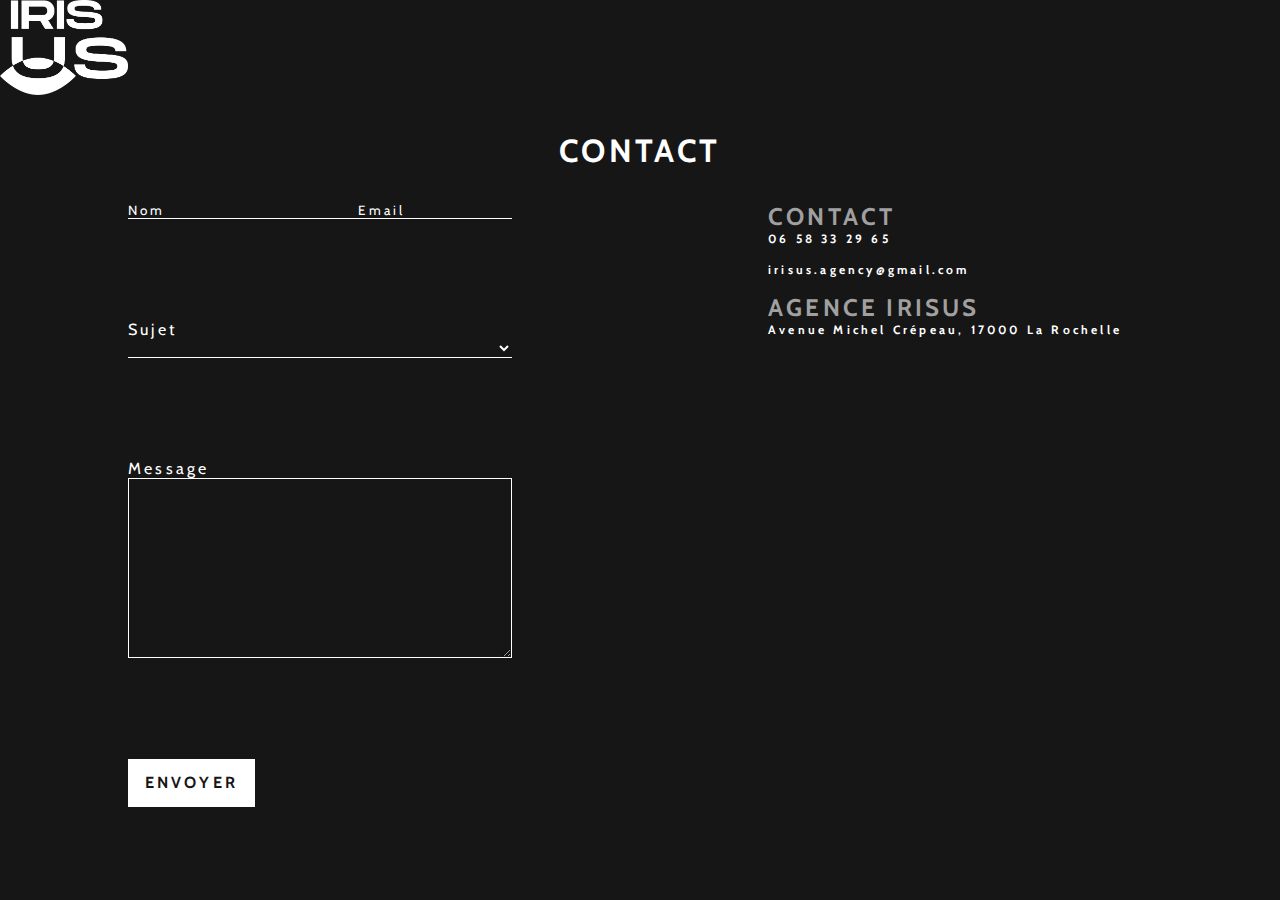
==== contact.html @ c0076d20 "modif value contact" ====
<!doctype html>
<html lang="fr">
<head>
  <meta charset="utf-8">
  <title>Contact</title>
  <link rel="stylesheet" href="css/style.css">
  <link href="https://fonts.googleapis.com/css2?family=Cabin:ital,wght@0,400;0,700;1,400;1,700&display=swap" rel="stylesheet">
  <script src="js/script.js"></script>
</head>
<body>
  <header>
    <div class="logo">
      <img src="img/logo_irisus.png" alt="logo de l'agence irisus">
    </div>
    <nav></nav>
  </header>
  <main>
    <h1>Contact</h1>
    <div>
      <section>
        <form action="" method="POST" >
          <div class="informations">
            <div class="nom">
              <input class="donnees" type="text" name="nom" id="nom" value="Nom" required />
            </div>
            <div class="email">
              <input class="donnees" type="email" name="email" id="email" value="Email" required />
            </div>
          </div>
          <div>
            <label for="choix-sujet">Sujet</label>
            <select class="donnees" name="sujets" id="choix-sujet">
              <option value=""></option>
              <option value="projet">Demande de projet</option>
              <option value="candidature">Candidature</option>
              <option value="question">Question(s)</option>
              <option value="stage">Stage</option>
              <option value="autre">Autre</option>
            </select>
          </div>
          <div>
            <label for="message">Message</label>
            <textarea id="message" name="message"></textarea>
          </div>
          <input type="submit" value="ENVOYER" class="bouton"/>
        </form>
      </section>
      <section>
        <h2>Contact</h2>
        <h3>06 58 33 29 65</h3>
        <h3>irisus.agency@gmail.com</h3>
        <h2>Agence Irisus</h2>
        <h3>Avenue Michel Crépeau, 17000 La Rochelle</h3>
        <iframe src="https://www.google.com/maps/embed?pb=!1m18!1m12!1m3!1d1549.5330239561765!2d-1.1573710746658488!3d46.14785169886726!2m3!1f0!2f0!3f0!3m2!1i1024!2i768!4f13.1!3m3!1m2!1s0x480153b8d41a72ef%3A0x8111c75e84e3d266!2sP%C3%B4le%20Communication%20Multim%C3%A9dia%20Reseaux!5e0!3m2!1sfr!2sfr!4v1601038562044!5m2!1sfr!2sfr" width="100%" height="450" frameborder="0" style="border:0;" allowfullscreen="" aria-hidden="false" tabindex="0"></iframe>
      </section>
    </div>
  </main>
</body>
</html>
---- css/style.css ----
* {
    margin: 0;
    padding: 0;
    box-sizing: border-box;
    font-family: 'Cabin';
    letter-spacing: .2rem;
}

body {
    background-color: #161616;
    color: white;
}

h1, h2 {
    text-transform: uppercase 
}

h1 {
    margin: 2rem;
}

h2 {
    color: #a0a0a0;
}

h3 {
    font-size: 0.75rem;
    margin-bottom: 1rem;
}

/*************HEADER***************/
.logo {
    width: 10vw;
}
img {
    width: 100%;
}
/*************MAIN************/
main {
    display: flex;
    flex-direction: column;
    align-items: center;
    flex-wrap: wrap;
    justify-content: space-between;
}

main div:first-of-type {
    display: flex;
    justify-content: space-around;
    width: 100%;
}

section {
    width: 30%;
    justify-content: space-between;
}


/********FORM*************/
.informations {
    flex-direction: row;
    justify-content: space-between; 
    width: 100%;
}

.nom, .email {
    width: 40%;
}

form > div, 
.informations > div {
    display: flex;
    flex-direction: column;
}

form {
    width: 100%;
    height: 100%;
    display: flex;
    flex-direction: column;
    justify-content: space-between;
}

input, textarea, select {
    background-color: transparent;
    color: white;
}

.donnees {
    border: none;
    border-bottom: 1px solid white;
}

textarea {
    width: 100%;
    height: 20vh;
    border: 1px solid white;
}

.bouton {
    background-color: white;
    border: none;
    color: #161616;
    width: 33%;
    height: 3rem;
    font-weight: bold;
    font-size: 1rem;
}

iframe {
    filter: grayscale(100%);
}
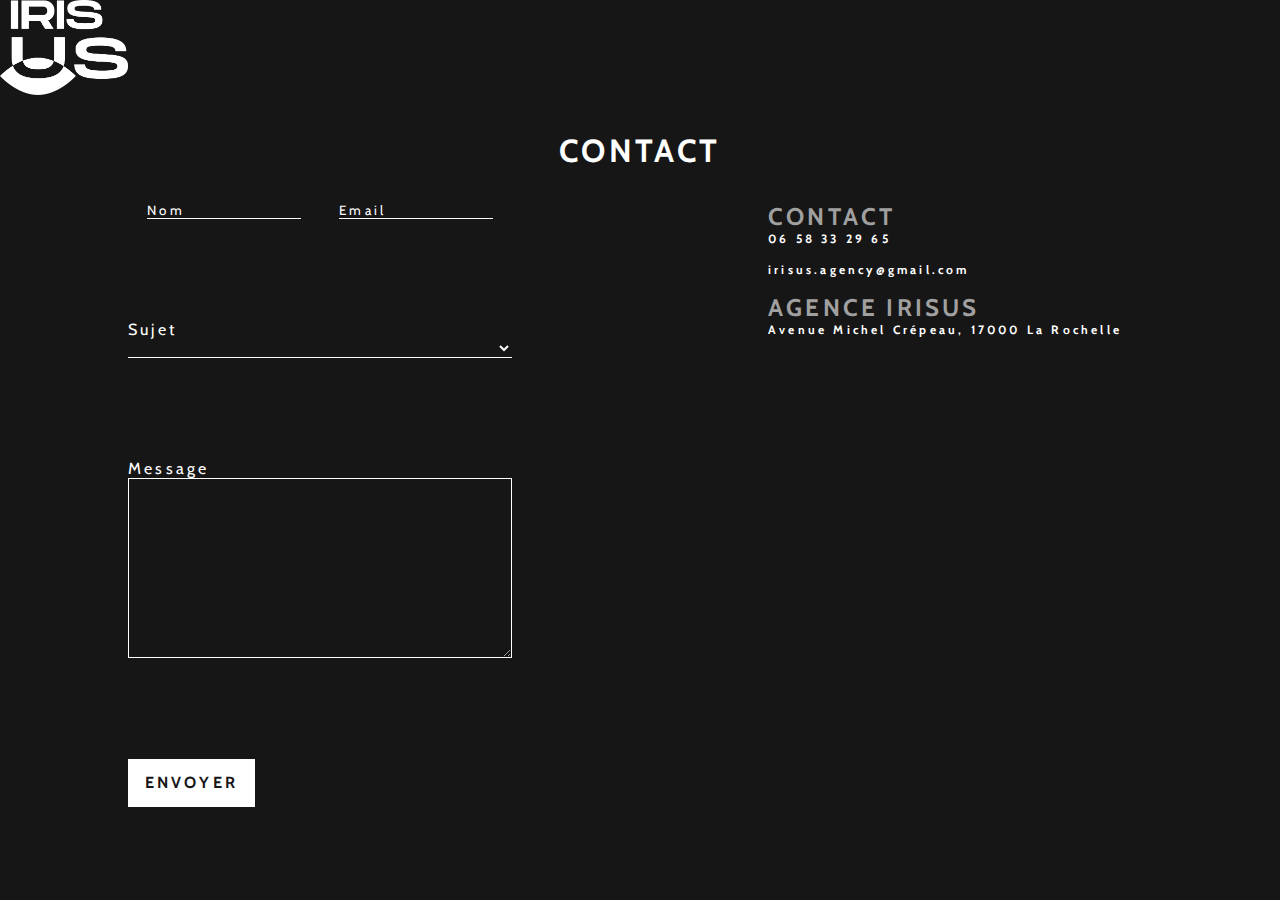
==== commit 246c815e: "modif" ====
--- a/contact.html
+++ b/contact.html
@@ -20,12 +20,8 @@
       <section>
         <form action="" method="POST" >
           <div class="informations">
-            <div class="nom">
-              <input class="donnees" type="text" name="nom" id="nom" value="Nom" required />
-            </div>
-            <div class="email">
-              <input class="donnees" type="email" name="email" id="email" value="Email" required />
-            </div>
+            <input class="donnees" type="text" name="nom" id="nom" value="Nom" required />
+            <input class="donnees" type="email" name="email" id="email" value="Email" required />
           </div>
           <div>
             <label for="choix-sujet">Sujet</label>
--- a/css/style.css
+++ b/css/style.css
@@ -63,7 +63,7 @@
     width: 100%;
 }
 
-.nom, .email {
+.informations > input {
     width: 40%;
 }
 
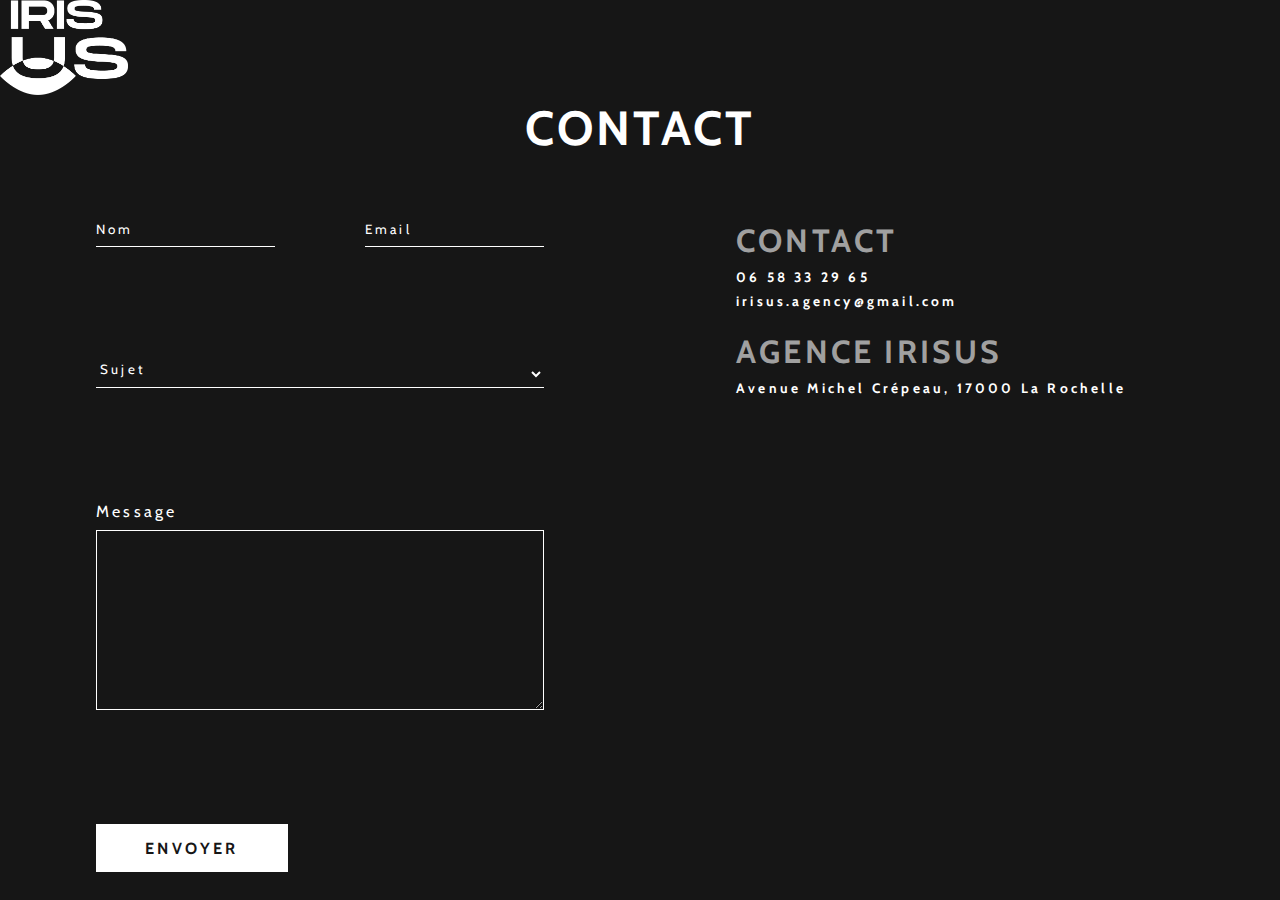
==== commit 1e701551: "suite contact" ====
--- a/contact.html
+++ b/contact.html
@@ -5,7 +5,6 @@
   <title>Contact</title>
   <link rel="stylesheet" href="css/style.css">
   <link href="https://fonts.googleapis.com/css2?family=Cabin:ital,wght@0,400;0,700;1,400;1,700&display=swap" rel="stylesheet">
-  <script src="js/script.js"></script>
 </head>
 <body>
   <header>
@@ -16,17 +15,19 @@
   </header>
   <main>
     <h1>Contact</h1>
-    <div>
+    <div class="contenu">
       <section>
         <form action="" method="POST" >
           <div class="informations">
-            <input class="donnees" type="text" name="nom" id="nom" value="Nom" required />
-            <input class="donnees" type="email" name="email" id="email" value="Email" required />
+            <input class="donnees" type="text" name="nom" id="nom" value="Nom" onfocus="if(this.value == 'Nom')this.value = '';" required />
+            <input class="donnees" type="email" name="email" id="email" value="Email" onfocus="if(this.value == 'Email')this.value = '';" required />
           </div>
           <div>
+            <!-- 
             <label for="choix-sujet">Sujet</label>
+            -->
             <select class="donnees" name="sujets" id="choix-sujet">
-              <option value=""></option>
+              <option value="Sujet">Sujet</option>
               <option value="projet">Demande de projet</option>
               <option value="candidature">Candidature</option>
               <option value="question">Question(s)</option>
@@ -42,14 +43,18 @@
         </form>
       </section>
       <section>
-        <h2>Contact</h2>
-        <h3>06 58 33 29 65</h3>
-        <h3>irisus.agency@gmail.com</h3>
-        <h2>Agence Irisus</h2>
-        <h3>Avenue Michel Crépeau, 17000 La Rochelle</h3>
-        <iframe src="https://www.google.com/maps/embed?pb=!1m18!1m12!1m3!1d1549.5330239561765!2d-1.1573710746658488!3d46.14785169886726!2m3!1f0!2f0!3f0!3m2!1i1024!2i768!4f13.1!3m3!1m2!1s0x480153b8d41a72ef%3A0x8111c75e84e3d266!2sP%C3%B4le%20Communication%20Multim%C3%A9dia%20Reseaux!5e0!3m2!1sfr!2sfr!4v1601038562044!5m2!1sfr!2sfr" width="100%" height="450" frameborder="0" style="border:0;" allowfullscreen="" aria-hidden="false" tabindex="0"></iframe>
-      </section>
+        <div class="coordonnees">
+          <h2>Contact</h2>
+          <h3>06 58 33 29 65</h3>
+          <h3>irisus.agency@gmail.com</h3>
+        </div>
+        <div class="coordonnees">
+          <h2>Agence Irisus</h2>
+          <h3>Avenue Michel Crépeau, 17000 La Rochelle</h3>
+        </div>
+        <iframe src="https://www.google.com/maps/embed?pb=!1m18!1m12!1m3!1d2764.133224337343!2d-1.158913183711491!3d46.14809317911494!2m3!1f0!2f0!3f0!3m2!1i1024!2i768!4f13.1!3m3!1m2!1s0x480153b8d41a72ef%3A0x8111c75e84e3d266!2sP%C3%B4le%20Communication%20Multim%C3%A9dia%20Reseaux!5e0!3m2!1sfr!2sfr!4v1601297968216!5m2!1sfr!2sfr" width="100%" height="450" frameborder="0" style="border:0;" allowfullscreen="" aria-hidden="false" tabindex="0"></iframe>      </section>
     </div>
   </main>
+  <script src="js/script.js"></script>
 </body>
 </html>--- a/css/style.css
+++ b/css/style.css
@@ -16,16 +16,16 @@
 }
 
 h1 {
-    margin: 2rem;
+    font-size: 3rem;
 }
 
 h2 {
     color: #a0a0a0;
+    font-size: 2rem; 
 }
 
 h3 {
-    font-size: 0.75rem;
-    margin-bottom: 1rem;
+    font-size: 0.855rem;
 }
 
 /*************HEADER***************/
@@ -44,31 +44,41 @@
     justify-content: space-between;
 }
 
-main div:first-of-type {
+.contenu {
+    margin-top: 5%;
     display: flex;
     justify-content: space-around;
     width: 100%;
 }
 
 section {
-    width: 30%;
-    justify-content: space-between;
+    width: 35%;
 }
 
+.coordonnees{
+    margin-bottom: 5%;
+}
+
+.coordonnees > h3 {
+    margin-top: 2%;
+}
+
+iframe {
+    filter: grayscale(100%);
+}
 
 /********FORM*************/
 .informations {
     flex-direction: row;
-    justify-content: space-between; 
     width: 100%;
+    justify-content: space-between;
 }
 
 .informations > input {
     width: 40%;
 }
 
-form > div, 
-.informations > div {
+form > div {
     display: flex;
     flex-direction: column;
 }
@@ -91,22 +101,23 @@
     border-bottom: 1px solid white;
 }
 
+label, .informations > input, select {
+    padding-bottom: 2%;
+}
+
 textarea {
     width: 100%;
     height: 20vh;
     border: 1px solid white;
+    padding: 1.5%;
 }
 
 .bouton {
     background-color: white;
     border: none;
     color: #161616;
-    width: 33%;
+    width: 12rem;
     height: 3rem;
     font-weight: bold;
     font-size: 1rem;
 }
-
-iframe {
-    filter: grayscale(100%);
-}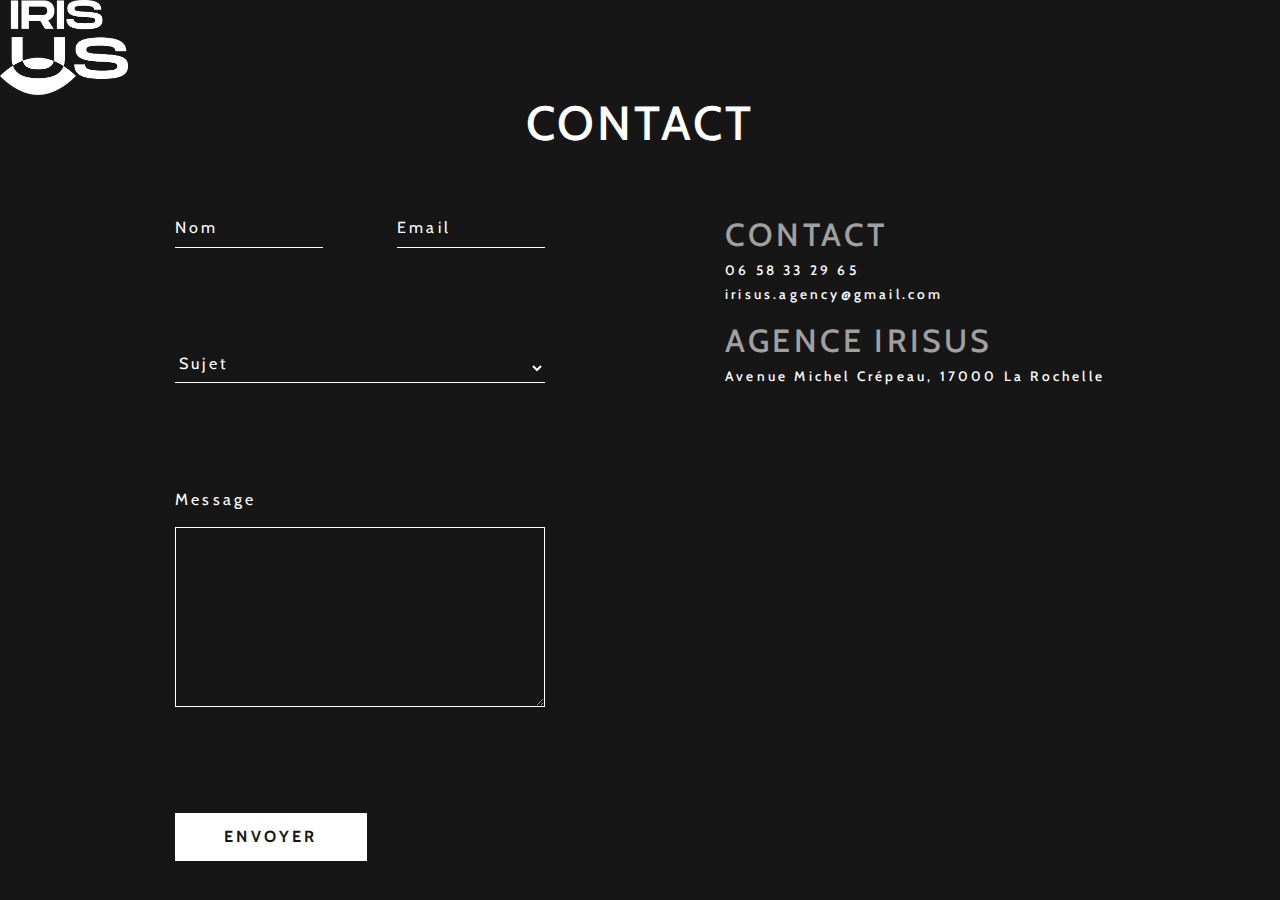
==== commit 13a1f16b: "ajout bootstrap et debut responsive contact" ====
--- a/contact.html
+++ b/contact.html
@@ -3,6 +3,7 @@
 <head>
   <meta charset="utf-8">
   <title>Contact</title>
+  <link rel="stylesheet" href="https://stackpath.bootstrapcdn.com/bootstrap/4.5.2/css/bootstrap.min.css" integrity="sha384-JcKb8q3iqJ61gNV9KGb8thSsNjpSL0n8PARn9HuZOnIxN0hoP+VmmDGMN5t9UJ0Z" crossorigin="anonymous">
   <link rel="stylesheet" href="css/style.css">
   <link href="https://fonts.googleapis.com/css2?family=Cabin:ital,wght@0,400;0,700;1,400;1,700&display=swap" rel="stylesheet">
 </head>
@@ -13,7 +14,7 @@
     </div>
     <nav></nav>
   </header>
-  <main>
+  <main class="container">
     <h1>Contact</h1>
     <div class="contenu">
       <section>
@@ -56,5 +57,8 @@
     </div>
   </main>
   <script src="js/script.js"></script>
+  <script src="https://code.jquery.com/jquery-3.5.1.slim.min.js" integrity="sha384-DfXdz2htPH0lsSSs5nCTpuj/zy4C+OGpamoFVy38MVBnE+IbbVYUew+OrCXaRkfj" crossorigin="anonymous"></script>
+<script src="https://cdn.jsdelivr.net/npm/popper.js@1.16.1/dist/umd/popper.min.js" integrity="sha384-9/reFTGAW83EW2RDu2S0VKaIzap3H66lZH81PoYlFhbGU+6BZp6G7niu735Sk7lN" crossorigin="anonymous"></script>
+<script src="https://stackpath.bootstrapcdn.com/bootstrap/4.5.2/js/bootstrap.min.js" integrity="sha384-B4gt1jrGC7Jh4AgTPSdUtOBvfO8shuf57BaghqFfPlYxofvL8/KUEfYiJOMMV+rV" crossorigin="anonymous"></script>
 </body>
 </html>--- a/css/style.css
+++ b/css/style.css
@@ -49,11 +49,14 @@
     display: flex;
     justify-content: space-around;
     width: 100%;
+    flex-wrap: wrap;
 }
 
+/*
 section {
     width: 35%;
 }
+*/
 
 .coordonnees{
     margin-bottom: 5%;
@@ -72,6 +75,7 @@
     flex-direction: row;
     width: 100%;
     justify-content: space-between;
+    flex-wrap: wrap;
 }
 
 .informations > input {
@@ -121,3 +125,17 @@
     font-weight: bold;
     font-size: 1rem;
 }
+
+/*************************/
+/* Pour tous les écrans plus petits qu'une tablette (768px)*/
+/*
+@media (max-width: 768px) {
+    section {
+        width: 90%;
+    }
+
+    .informations > input {
+        width: 100%;
+    }
+}
+*/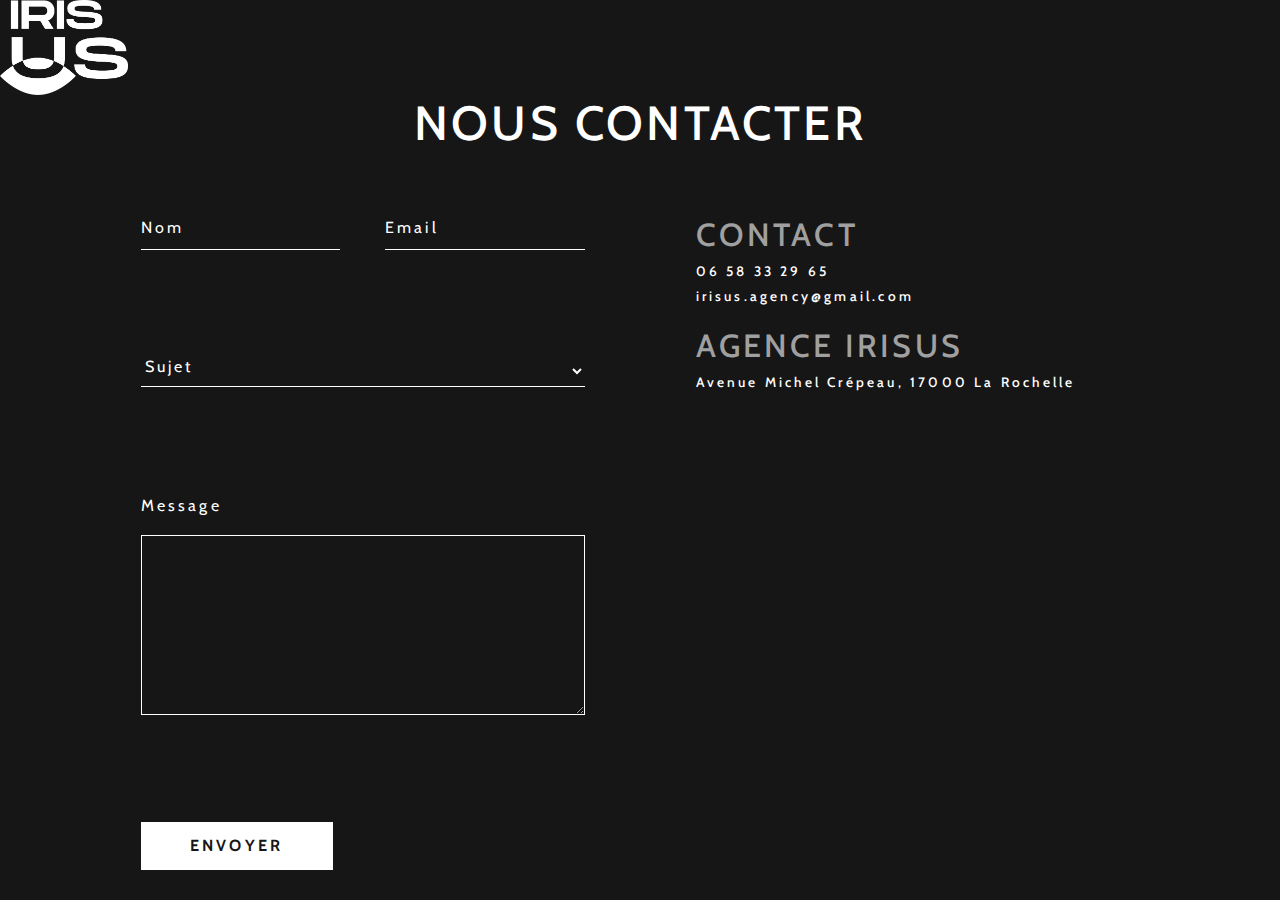
==== commit 6dabac33: "responsive" ====
--- a/contact.html
+++ b/contact.html
@@ -15,18 +15,15 @@
     <nav></nav>
   </header>
   <main class="container">
-    <h1>Contact</h1>
+    <h1>Nous contacter</h1>
     <div class="contenu">
-      <section>
+      <section class="form-contact">
         <form action="" method="POST" >
           <div class="informations">
             <input class="donnees" type="text" name="nom" id="nom" value="Nom" onfocus="if(this.value == 'Nom')this.value = '';" required />
             <input class="donnees" type="email" name="email" id="email" value="Email" onfocus="if(this.value == 'Email')this.value = '';" required />
           </div>
           <div>
-            <!-- 
-            <label for="choix-sujet">Sujet</label>
-            -->
             <select class="donnees" name="sujets" id="choix-sujet">
               <option value="Sujet">Sujet</option>
               <option value="projet">Demande de projet</option>
@@ -36,7 +33,7 @@
               <option value="autre">Autre</option>
             </select>
           </div>
-          <div>
+          <div class="message">
             <label for="message">Message</label>
             <textarea id="message" name="message"></textarea>
           </div>
@@ -53,10 +50,11 @@
           <h2>Agence Irisus</h2>
           <h3>Avenue Michel Crépeau, 17000 La Rochelle</h3>
         </div>
-        <iframe src="https://www.google.com/maps/embed?pb=!1m18!1m12!1m3!1d2764.133224337343!2d-1.158913183711491!3d46.14809317911494!2m3!1f0!2f0!3f0!3m2!1i1024!2i768!4f13.1!3m3!1m2!1s0x480153b8d41a72ef%3A0x8111c75e84e3d266!2sP%C3%B4le%20Communication%20Multim%C3%A9dia%20Reseaux!5e0!3m2!1sfr!2sfr!4v1601297968216!5m2!1sfr!2sfr" width="100%" height="450" frameborder="0" style="border:0;" allowfullscreen="" aria-hidden="false" tabindex="0"></iframe>      </section>
+        <iframe src="https://www.google.com/maps/embed?pb=!1m18!1m12!1m3!1d2764.1332243424854!2d-1.158918548138057!3d46.14809317901254!2m3!1f0!2f0!3f0!3m2!1i1024!2i768!4f13.1!3m3!1m2!1s0x480153b8d41a72ef%3A0x8111c75e84e3d266!2sP%C3%B4le%20Communication%20Multim%C3%A9dia%20Reseaux!5e0!3m2!1sfr!2sfr!4v1601385232727!5m2!1sfr!2sfr" width="100%" height="450" frameborder="0" style="border:0;" allowfullscreen="" aria-hidden="false" tabindex="0"></iframe>    
+      </section>
     </div>
   </main>
-  <script src="js/script.js"></script>
+  <script src="js/script.js"></script> 
   <script src="https://code.jquery.com/jquery-3.5.1.slim.min.js" integrity="sha384-DfXdz2htPH0lsSSs5nCTpuj/zy4C+OGpamoFVy38MVBnE+IbbVYUew+OrCXaRkfj" crossorigin="anonymous"></script>
 <script src="https://cdn.jsdelivr.net/npm/popper.js@1.16.1/dist/umd/popper.min.js" integrity="sha384-9/reFTGAW83EW2RDu2S0VKaIzap3H66lZH81PoYlFhbGU+6BZp6G7niu735Sk7lN" crossorigin="anonymous"></script>
 <script src="https://stackpath.bootstrapcdn.com/bootstrap/4.5.2/js/bootstrap.min.js" integrity="sha384-B4gt1jrGC7Jh4AgTPSdUtOBvfO8shuf57BaghqFfPlYxofvL8/KUEfYiJOMMV+rV" crossorigin="anonymous"></script>
--- a/css/style.css
+++ b/css/style.css
@@ -12,11 +12,12 @@
 }
 
 h1, h2 {
-    text-transform: uppercase 
+    text-transform: uppercase; 
 }
 
 h1 {
     font-size: 3rem;
+    text-align: center;
 }
 
 h2 {
@@ -40,7 +41,7 @@
     display: flex;
     flex-direction: column;
     align-items: center;
-    flex-wrap: wrap;
+    /*flex-wrap: wrap;*/
     justify-content: space-between;
 }
 
@@ -49,14 +50,13 @@
     display: flex;
     justify-content: space-around;
     width: 100%;
-    flex-wrap: wrap;
+    /*flex-wrap: wrap;*/
 }
 
-/*
+
 section {
-    width: 35%;
+    width: 40%;
 }
-*/
 
 .coordonnees{
     margin-bottom: 5%;
@@ -75,11 +75,11 @@
     flex-direction: row;
     width: 100%;
     justify-content: space-between;
-    flex-wrap: wrap;
+    /*flex-wrap: wrap;*/
 }
 
 .informations > input {
-    width: 40%;
+    width: 45%;
 }
 
 form > div {
@@ -128,14 +128,37 @@
 
 /*************************/
 /* Pour tous les écrans plus petits qu'une tablette (768px)*/
-/*
-@media (max-width: 768px) {
+
+@media (max-width: 767.98px) {
     section {
         width: 90%;
+        margin-top: 10%;
+        margin-bottom: 10%;
+    }
+
+    .informations {
+        flex-direction: column;
     }
 
     .informations > input {
         width: 100%;
     }
+
+    .bouton {
+        width: 100%;
+    }
+
+    main, .contenu, .informations {
+        flex-wrap: wrap;
+    }
+
+    input, select, .message {
+        margin-top: 4%;
+        margin-bottom: 4%;
+    }
+
+    .coordonnees > h3 {
+        margin-top: 5%;
+        margin-bottom: 5%;
+    }
 }
-*/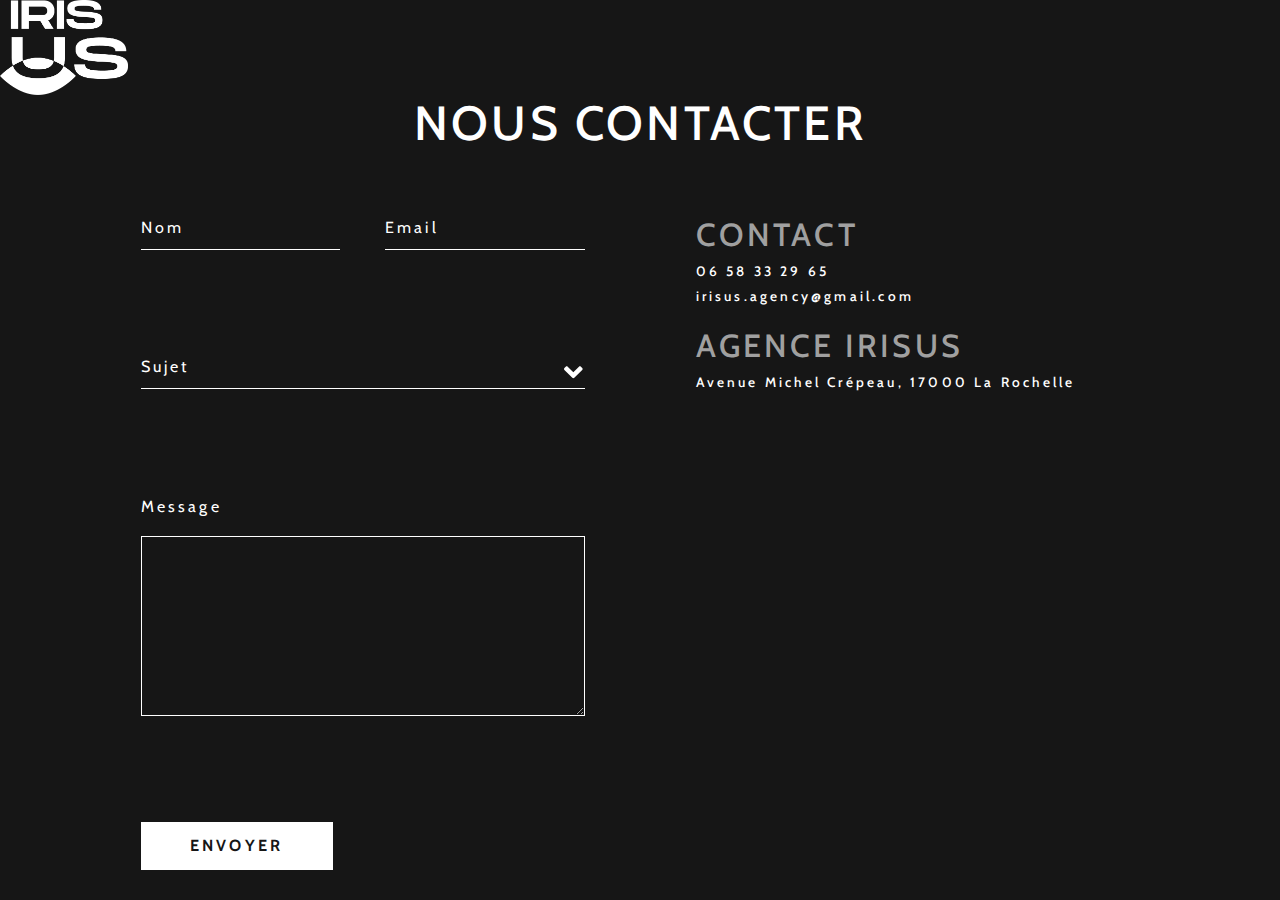
==== commit eb9f41df: "select tous navigateurs" ====
--- a/contact.html
+++ b/contact.html
@@ -14,7 +14,7 @@
     </div>
     <nav></nav>
   </header>
-  <main class="container">
+  <main class="container-lg">
     <h1>Nous contacter</h1>
     <div class="contenu">
       <section class="form-contact">
--- a/css/style.css
+++ b/css/style.css
@@ -67,7 +67,8 @@
 }
 
 iframe {
-    filter: grayscale(100%);
+    /*filter: grayscale(1) invert(1);*/
+    filter: grayscale(1);
 }
 
 /********FORM*************/
@@ -102,6 +103,7 @@
 
 .donnees {
     border: none;
+    border-radius: 0; 
     border-bottom: 1px solid white;
 }
 
@@ -124,6 +126,13 @@
     height: 3rem;
     font-weight: bold;
     font-size: 1rem;
+}
+
+select {
+    -webkit-appearance: none;
+    -moz-appearance: none;
+    appearance: none;
+    background: url(../img/angle-down-solid.svg) no-repeat right;
 }
 
 /*************************/
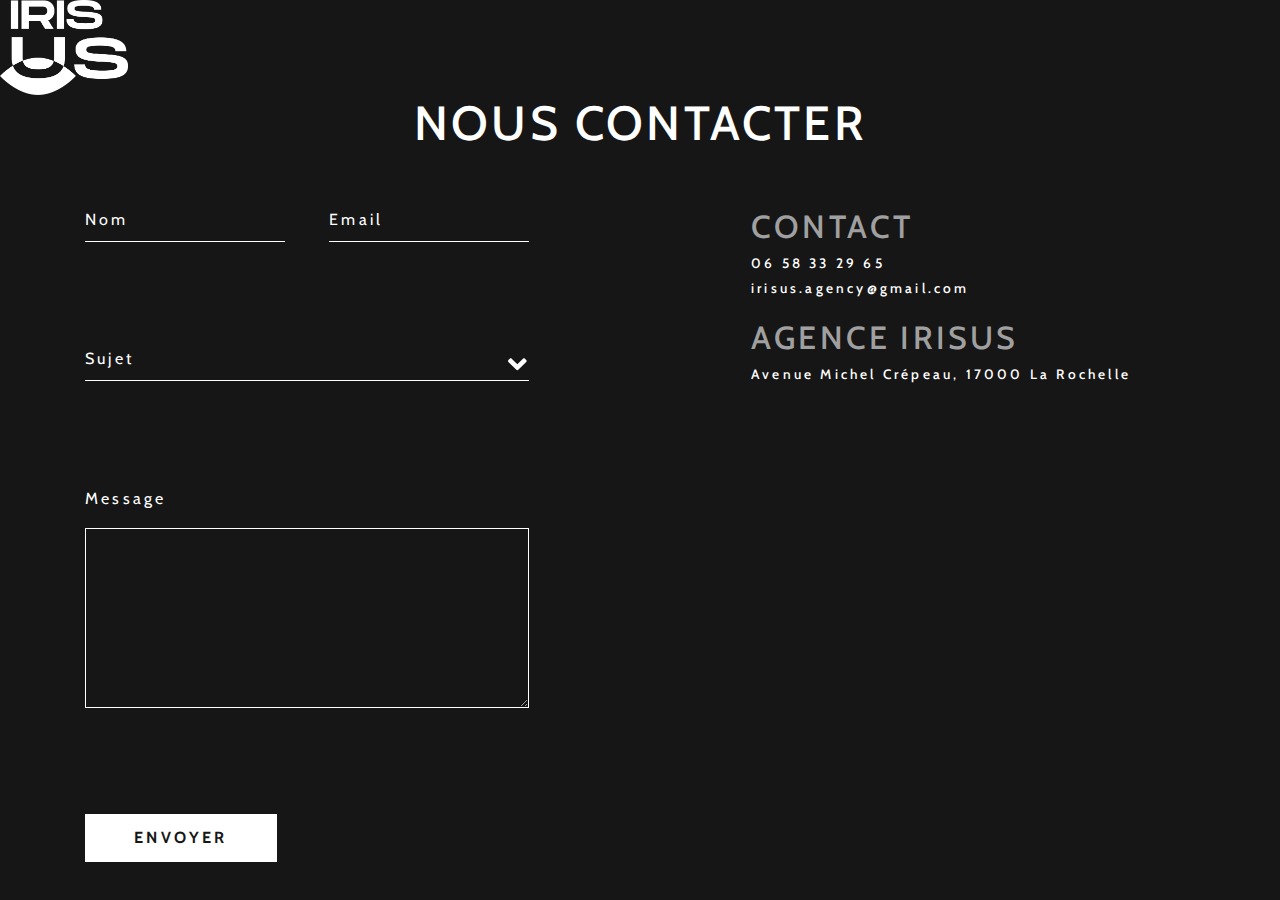
==== commit c6e31cbe: "effet tilt sur projets + autres petites modifs" ====
--- a/contact.html
+++ b/contact.html
@@ -16,23 +16,21 @@
   </header>
   <main class="container-lg">
     <h1>Nous contacter</h1>
-    <div class="contenu">
-      <section class="form-contact">
-        <form action="" method="POST" >
+    <div class="contenu-contact">
+      <section>
+        <form method="POST" >
           <div class="informations">
             <input class="donnees" type="text" name="nom" id="nom" value="Nom" onfocus="if(this.value == 'Nom')this.value = '';" required />
             <input class="donnees" type="email" name="email" id="email" value="Email" onfocus="if(this.value == 'Email')this.value = '';" required />
           </div>
-          <div>
-            <select class="donnees" name="sujets" id="choix-sujet">
-              <option value="Sujet">Sujet</option>
-              <option value="projet">Demande de projet</option>
-              <option value="candidature">Candidature</option>
-              <option value="question">Question(s)</option>
-              <option value="stage">Stage</option>
-              <option value="autre">Autre</option>
-            </select>
-          </div>
+          <select class="donnees" name="sujets" id="choix-sujet">
+            <option value="Sujet">Sujet</option>
+            <option value="projet">Demande de projet</option>
+            <option value="candidature">Candidature</option>
+            <option value="question">Question(s)</option>
+            <option value="stage">Stage</option>
+            <option value="autre">Autre</option>
+          </select>
           <div class="message">
             <label for="message">Message</label>
             <textarea id="message" name="message"></textarea>
--- a/css/style.css
+++ b/css/style.css
@@ -36,25 +36,21 @@
 img {
     width: 100%;
 }
+
+/********************************/
+/*       PAGE CONTACT         */
 /*************MAIN************/
-main {
-    display: flex;
-    flex-direction: column;
-    align-items: center;
+
+.contenu-contact {
+    margin-top: 5%;
+    display: flex;
+    justify-content: space-between;
+    width: 100%;
     /*flex-wrap: wrap;*/
-    justify-content: space-between;
-}
-
-.contenu {
-    margin-top: 5%;
-    display: flex;
-    justify-content: space-around;
-    width: 100%;
-    /*flex-wrap: wrap;*/
-}
-
-
-section {
+}
+
+
+.contenu-contact > section {
     width: 40%;
 }
 
@@ -135,11 +131,44 @@
     background: url(../img/angle-down-solid.svg) no-repeat right;
 }
 
+/*      FIN PAGE CONTACT       */
+
+/********************************/
+
+/*      PAGE PROJETS            */
+
+.projets {
+    display: flex;
+    flex-direction: row;
+    justify-content: space-between;
+    text-align: center;
+    width: 100%;
+    margin-top: 5%;
+}
+
+.projets > article {
+    display: flex;
+    flex-direction: column;
+    width: 40%;
+}
+  
+.blocprojets {
+    width:  100%;
+    height: 20vh;
+    margin-bottom: 2%;
+    background-color: yellow;
+}
+
+.blocprojets > img {
+    height: 100%;
+}
+
+
 /*************************/
 /* Pour tous les écrans plus petits qu'une tablette (768px)*/
 
 @media (max-width: 767.98px) {
-    section {
+    .contenu-contact > section {
         width: 90%;
         margin-top: 10%;
         margin-bottom: 10%;
@@ -157,7 +186,7 @@
         width: 100%;
     }
 
-    main, .contenu, .informations {
+    main, .contenu-contact, .informations {
         flex-wrap: wrap;
     }
 
@@ -170,4 +199,16 @@
         margin-top: 5%;
         margin-bottom: 5%;
     }
-}
+
+    .projets {
+        flex-wrap: wrap;
+        flex-direction: column;
+        align-items: center;
+    }
+
+    .projets > article {
+        width: 90%;
+        margin-top: 5%;
+        margin-bottom: 5%;
+    }
+}